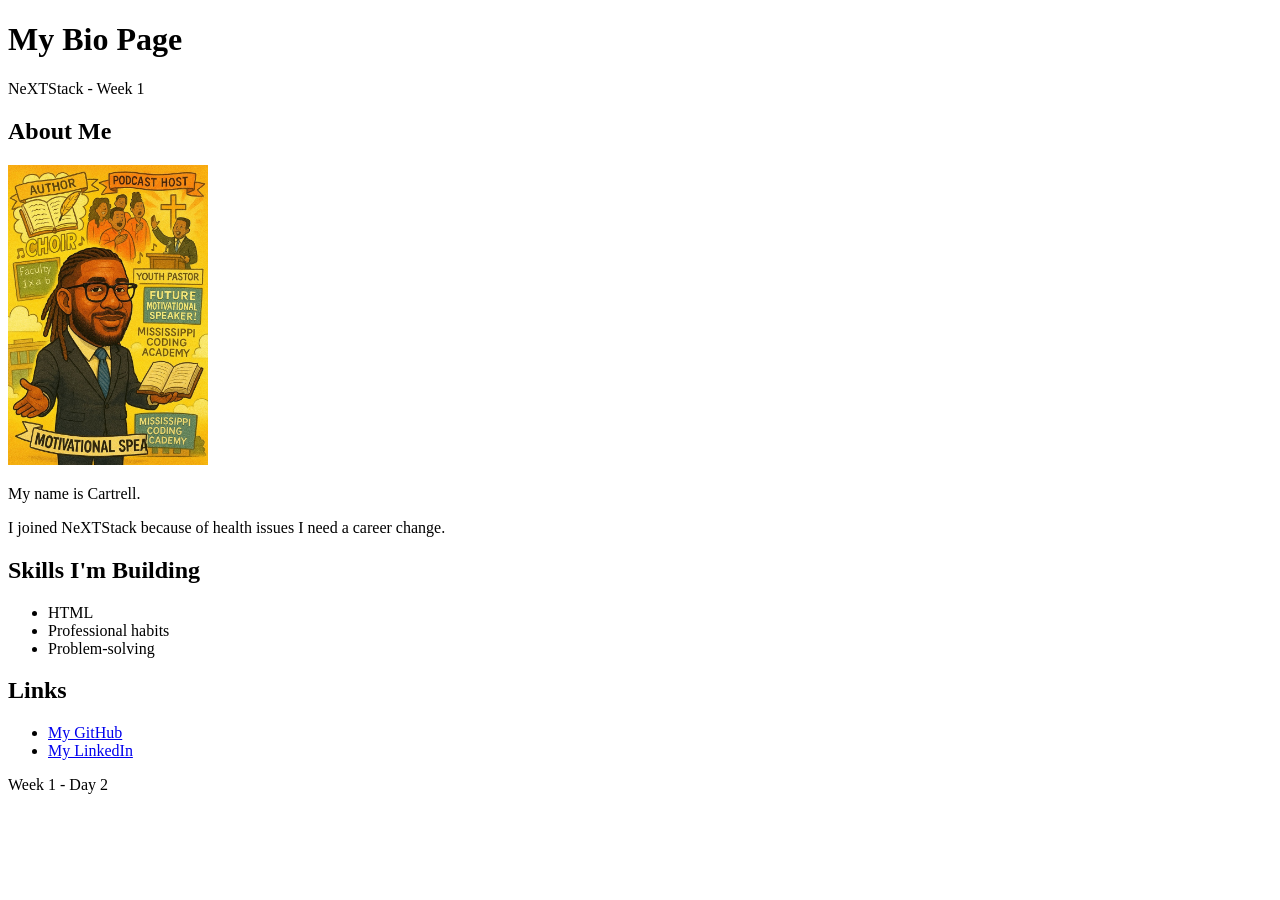
==== index.html @ e21a0a3c "Day 2: start bio page" ====
<!doctype html>
<html lang="en">
    <head>
        <meta charset="UTF-8" />
        <meta name="viewport" content="width=device-width, initial-scale=1.0" />
        <title>My Bio | NeXTStack</title>
    </head>
    <body>
        <header>
            <h1> My Bio Page</h1>
            <p>NeXTStack - Week 1</p>
        </header>

        <main>
            <section>
                <h2>About Me</h2>
                <img src="assets/images/profile.jpg" alt="Photo of Cartrell"width="200"/>
                <p>My name is Cartrell.</p>
                <p>I joined NeXTStack because of health issues I need a career change.</p>
            </section>

            <section>
                <h2>Skills I'm Building</h2>
                <ul>
                    <li>HTML</li>
                    <li>Professional habits</li>
                    <li>Problem-solving</li>
                </ul>
            <section>

            </section>        
                <h2>Links</h2>
                <ul>
                    <li><a href="https://github.com/" target="_blank" rel="noopener">My GitHub</a></li>
                    <li><a href="https://www.linkedin.com/" target="_blank" rel="noopener">My LinkedIn</a></li>
                </ul>
            </section>
        </main>

        <footer>
            <p>Week 1 - Day 2</p>
        <footer>
    </body>
<html>
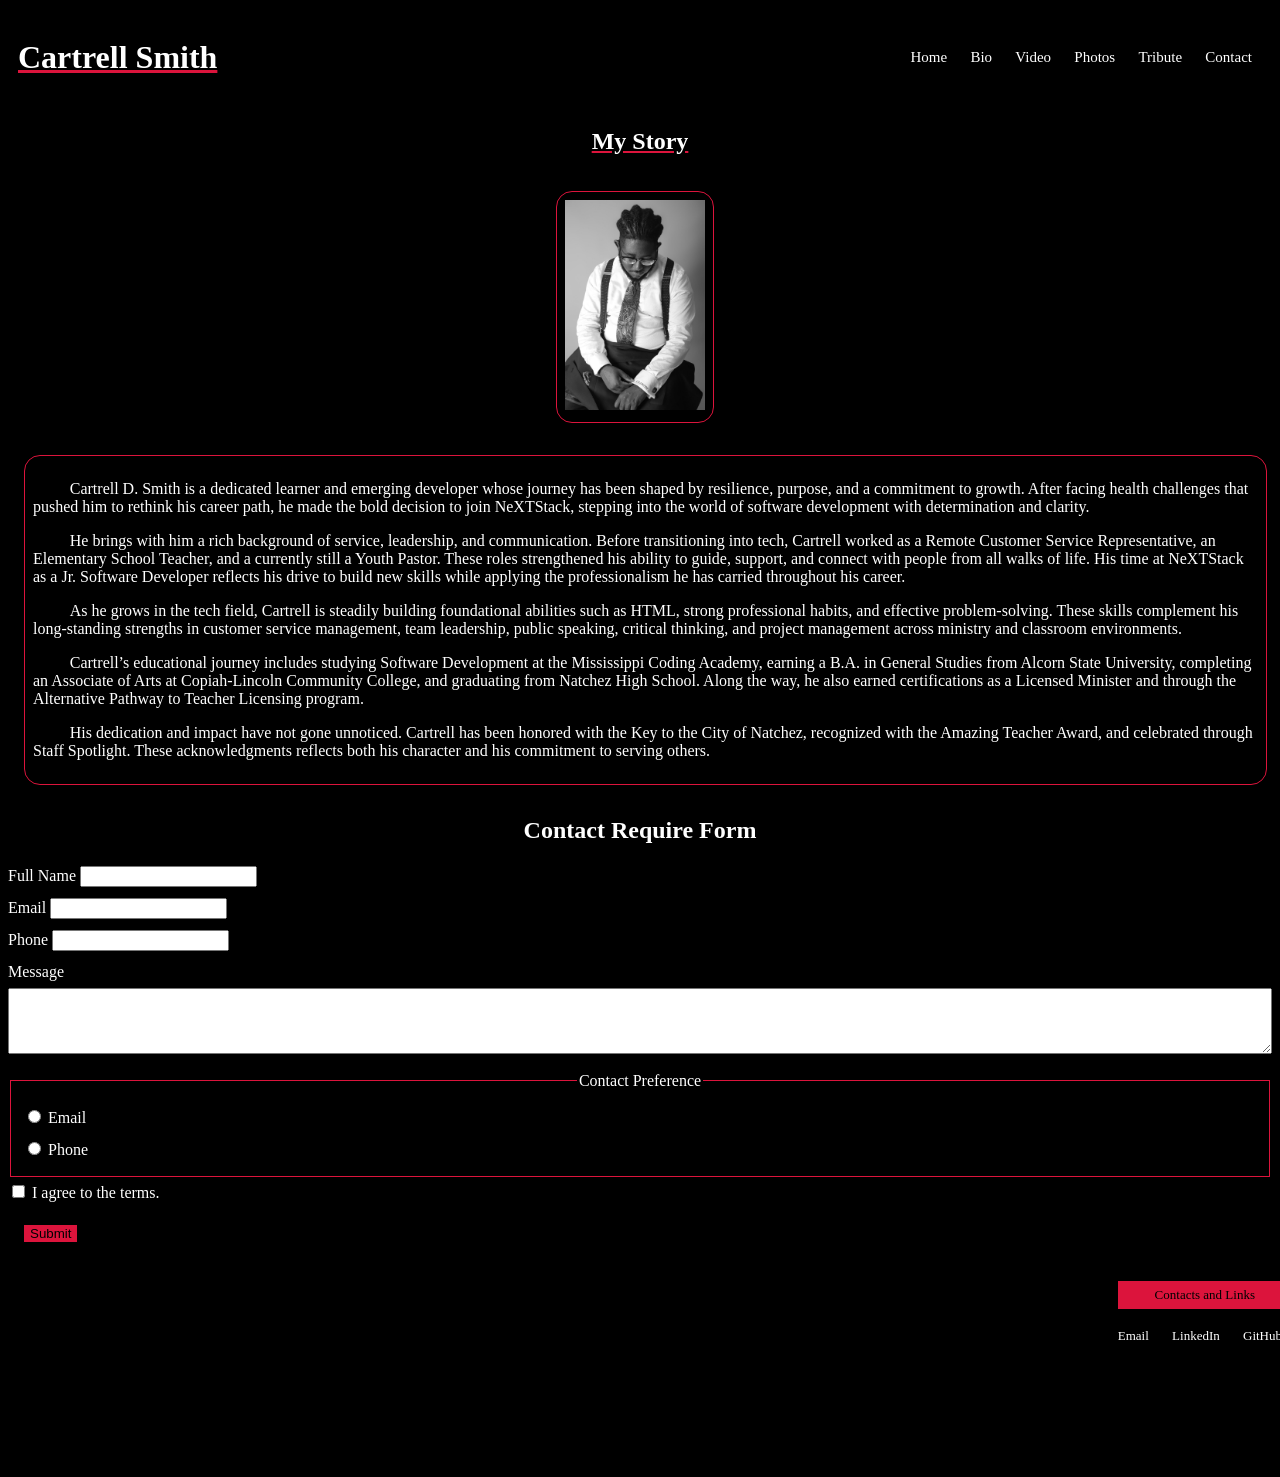
==== commit 8a69eba0: "Commit March 3rd" ====
--- a/index.html
+++ b/index.html
@@ -1,44 +1,133 @@
 <!doctype html>
 <html lang="en">
-    <head>
-        <meta charset="UTF-8" />
-        <meta name="viewport" content="width=device-width, initial-scale=1.0" />
-        <title>My Bio | NeXTStack</title>
-    </head>
-    <body>
-        <header>
-            <h1> My Bio Page</h1>
-            <p>NeXTStack - Week 1</p>
-        </header>
 
-        <main>
-            <section>
-                <h2>About Me</h2>
-                <img src="assets/images/profile.jpg" alt="Photo of Cartrell"width="200"/>
-                <p>My name is Cartrell.</p>
-                <p>I joined NeXTStack because of health issues I need a career change.</p>
-            </section>
+<head>
+    <meta charset="UTF-8" />
+    <meta name="viewport" content="width=device-width, initial-scale=1.0" />
+    <title>Cartrell's Bio | NeXTStack</title>
+    <link rel="stylesheet" href="style.css">
+</head>
 
-            <section>
-                <h2>Skills I'm Building</h2>
-                <ul>
-                    <li>HTML</li>
-                    <li>Professional habits</li>
-                    <li>Problem-solving</li>
-                </ul>
-            <section>
+<body>
+    <header>
+        <h1 class="my_name"> Cartrell Smith</h1>
+        <nav>
+            <ul>
+                <li>Home</li>
+                <li>Bio</li>
+                <li>Video</li>
+                <li>Photos</li>
+                <li>Tribute</li>
+                <li>Contact</li>
+            </ul>
+        </nav>
+    </header>
 
-            </section>        
-                <h2>Links</h2>
-                <ul>
-                    <li><a href="https://github.com/" target="_blank" rel="noopener">My GitHub</a></li>
-                    <li><a href="https://www.linkedin.com/" target="_blank" rel="noopener">My LinkedIn</a></li>
-                </ul>
-            </section>
-        </main>
+    <main>
+        <h2 class="my_story">My Story</h2>
+        <div class="profile">
+            <img src="assets/images/profile_2.jpeg"
+                alt="Cartrell's cartoon version, smiling with glasses in a dark suit on a yellow background." width="140" />
+        </div>
 
+        <div class="bio">
+            <p class="my_story_2">Cartrell D. Smith is a dedicated learner and emerging developer whose journey has been
+                shaped by resilience,
+                purpose, and a commitment to growth. After facing health challenges that pushed him to rethink his
+                career
+                path, he made the bold decision to join NeXTStack, stepping into the world of software development with
+                determination and clarity.</p>
+            <p class="my_story_2">He brings with him a rich background of service, leadership, and communication. Before
+                transitioning into
+                tech, Cartrell worked as a Remote Customer Service Representative, an Elementary School Teacher, and a
+                currently still a Youth Pastor. These roles strengthened his ability to guide, support, and connect with people from all walks
+                of
+                life. His time at NeXTStack as a Jr. Software Developer reflects his drive to build new skills while
+                applying the professionalism he has carried throughout his career.</p>
+            <p class="my_story_2">As he grows in the tech field, Cartrell is steadily building foundational abilities
+                such as HTML, strong
+                professional habits, and effective problem‑solving. These skills complement his long-standing strengths
+                in
+                customer service management, team leadership, public speaking, critical thinking, and project management
+                across ministry and classroom environments.
+            <p class="my_story_2">Cartrell’s educational journey includes studying Software Development at the
+                Mississippi Coding Academy,
+                earning a B.A. in General Studies from Alcorn State University, completing an Associate of Arts at
+                Copiah‑Lincoln Community College, and graduating from Natchez High School. Along the way, he also earned
+                certifications as a Licensed Minister and through the Alternative Pathway to Teacher Licensing program.
+            </p>
+            <p class="my_story_2">His dedication and impact have not gone unnoticed. Cartrell has been honored with the
+                Key to the City of
+                Natchez, recognized with the Amazing Teacher Award, and celebrated through Staff Spotlight. These 
+                acknowledgments reflects both his character and his commitment to serving others.</p>
+        </div>
+
+
+        <h2 class="Contact_Form">Contact Require Form</h2>
+        <form action="#" method="post" class="contact">
+            <div>
+                <label for="fullName">Full Name</label>
+                <input type="text" id="fullName" name="fullName" required>
+            </div>
+
+            <div>
+                <label for="email">Email</label>
+                <input type="email" id="email" name="email" required>
+            </div>
+            <div>
+                <label for="phone">Phone</label>
+                <input type="tel" id="phone" name="phone">
+            </div>
+
+            <div class="message">
+                <label for="message">Message</label>
+                <textarea id="message" name="message" rows="4" cols="50"></textarea>
+            </div>
+
+            <fieldset>
+                <legend>Contact Preference</legend>
+                <div class="box">
+                    <input type="radio" id="prefEmail" name="contactPreference" value="email">
+                    <label for="prefEmail">Email</label>
+                </div>
+
+                <div>
+                    <input type="radio" id="prefPhone" name="contactPreference" value="phone">
+                    <label for="prefPhone">Phone</label>
+                </div>
+            </fieldset>
+
+            <div class="agreement">
+                <input type="checkbox" id="agree" name="agree" value="yes" required>
+                <label for="agree">I agree to the terms.</label>
+            </div>
+
+            <button>Submit</button>
+
+        </form>
+    </main>
+
+    <footer>
+        <p class="Contact_Heading">Contacts and Links</p>
+        <ul>
+            <li><a href="mailto:min.cdsmith@gmail.com" target="_blank" rel="noopener">Email</a></li>
+            <li><a href="https://www.linkedin.com/in/cartrellsmith" target="_blank" rel="noopener">LinkedIn</a></li>
+            <li><a href="https://github.com/CartrellSmith" target="_blank" rel="noopener">GitHub</a></li>
+        </ul>
         <footer>
-            <p>Week 1 - Day 2</p>
-        <footer>
-    </body>
-<html>+</body>
+<html>
+
+<!-- 02-12-2026
+    - Updated the title to include "NeXTStack"
+    - Added alt text to the profile image
+    - Added a footer with the date of the last update
+    - Added mailto link to the email address in the contact section
+    - Reduced image width to 140px for better layout
+    - Changed background to royal blue for better contrast and readability 
+    - Added a horizontal rule (`<hr>`) for visual separation between sections
+    - Styled the submit button with a goldenrod background color for better visibility
+    - Added a textarea for the message input in the contact form
+    02-24-2026
+    - Added CSS
+-->
--- a/style.css
+++ b/style.css
@@ -0,0 +1,198 @@
+header{background-color: black;
+    color: white;
+    display: flex;
+    justify-content: space-between;
+    align-items: center;
+    padding: 10px;
+}
+
+.my_name{
+    text-decoration: underline;
+    text-decoration-color: crimson;
+}
+
+ul{
+    list-style-type: none;
+    padding: 0;
+    margin: 0;
+}
+
+li {
+    display: inline-block;
+    font-size: 15px;
+    padding: 10px;
+}
+
+body{
+    background-color: black;
+    color: white;
+    text-align: center;
+    padding-bottom: 80px;
+}
+
+.my_story {
+    text-decoration: underline;
+    text-decoration-color: crimson;
+
+}
+
+.profile {
+ border: 1px solid crimson;
+    border-radius: 16px;
+    display: inline-block;
+    margin-bottom:16px;
+    margin-top: 16px;
+    margin-right: 16px;
+    margin-left: 5px;
+    padding: .5rem;
+}
+
+.profile img{
+    filter: grayscale(100%);
+}
+
+.bio{
+    border: 1px solid crimson;
+    border-radius: 16px;
+    display: inline-block;
+    margin-bottom: 16px;
+    margin-top: 16px;
+    margin-left: 16px;
+    margin-right: 5px;
+    padding: .5rem;
+}
+
+.my_story_2{
+    text-align: left;
+    text-indent: 3%;
+}
+br{
+    text-indent: 3%;
+}
+
+ul, a{
+    color: white;
+    font-size: small;
+}
+
+.Contact_Form{
+    background-size: auto;
+    margin: 16px;
+    padding: auto;    
+}
+
+@media (max-width: 600px) {
+   .Contact_Form, .message{
+        max-width: 100%;
+        box-sizing: border-box;
+        padding: 10px;
+        display: block;
+    }
+    .contact {
+        width: 100%;
+        padding: 10px;}
+
+    .contact input,
+    .contact textarea {
+        width: 100%;
+        max-width: 100%;
+    }
+
+    fieldset {
+        text-align: left;
+    }
+
+    fieldset div {
+        display: flex;
+        align-items: center;
+        gap: 6px;
+    }
+}
+
+.contact{
+    line-height: 2rem;
+    text-align: left;
+}
+
+legend{
+    text-align: center;
+}
+
+fieldset{
+    text-align: left;
+    border: 1px solid crimson;
+}
+
+.agreement{
+    text-align: left;
+}
+
+button{
+    background-color: crimson;
+    color: black;
+    border: white;
+    text-align: center;
+    padding: auto;
+    margin: 16px;
+}
+
+button:hover{
+    background-color: white;
+    color: black;
+    box-shadow: 0 8px 16px 0 rgba(red, green, blue, alpha);
+    cursor: alias
+}
+
+footer {
+    background-color: black;
+    color: white;
+    padding: 10px 20px;
+    width: 100%;
+    text-align: right;
+}
+
+.Contact_Heading {
+    background-color: crimson;
+    color: black;
+    padding: 6px 37px;
+    font-size: small;
+    width: fit-content;
+    margin-left: auto;
+    margin-bottom: 8px;
+}
+
+footer ul {
+    list-style: none;
+    margin: 0;
+    padding: 0;
+    display: inline-block;
+    text-align: left;
+}
+
+footer li {
+    margin-bottom: 5px;
+}
+
+footer a {
+    color: white;
+    font-size: small;
+    text-decoration: none;
+}
+
+.contact div,
+.contact fieldset,
+.contact .agreement {
+    text-align: left;
+}
+
+.message textarea {
+    width: 100%;
+    max-width: 100%;
+    box-sizing: border-box;
+}
+
+.message textarea{
+    width: 100%;
+    max-width: 100%;
+    box-sizing: border-box;
+}
